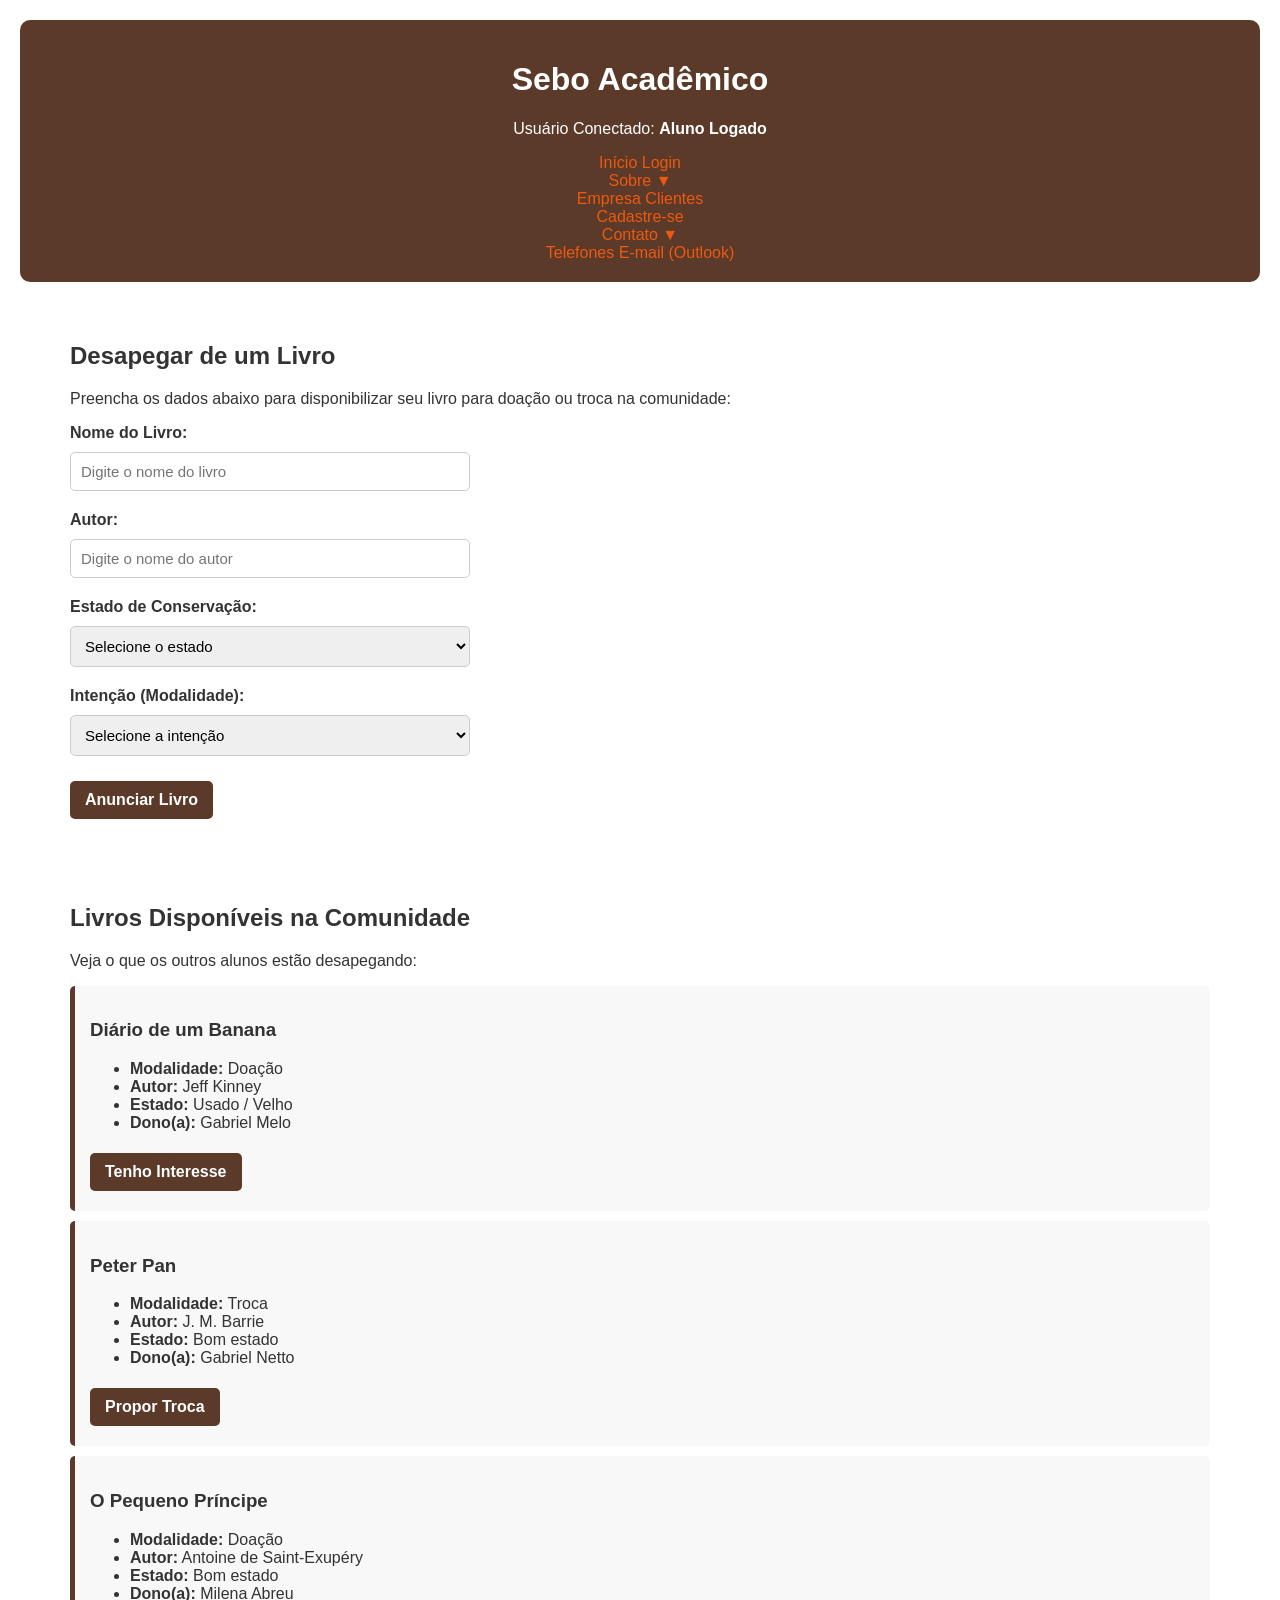
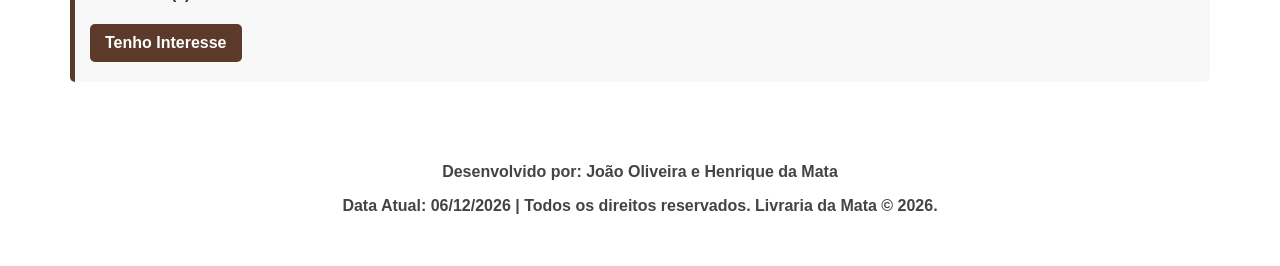
==== sebo.html @ 43168101 "Add files via upload" ====
<!DOCTYPE html>
<html lang="pt-BR">
<head>
    <meta charset="UTF-8">
    <meta name="viewport" content="width=device-width, initial-scale=1.0">
    <title>Sebo Online - Livraria da Mata</title>
    <link rel="stylesheet" href="style.css">
</head>
<body>
    <header>
        <h1>Sebo Acadêmico</h1>
        <p>Usuário Conectado: <strong>Aluno Logado</strong></p>
        <nav>
            <a href="index.html" id="link-inicio">Início</a>
            <a href="login.html" id="link-login">Login</a>
            
            <div class="menu-container">
                <a href="#" id="btn-sobre">Sobre ▼</a>
                <div id="menu-vertical-sobre" class="menu-vertical">
                    <a href="#" id="sublink-empresa">Empresa</a>
                    <a href="#" id="sublink-clientes">Clientes</a>
                </div>
            </div>

            <a href="cadastro.html" id="link-cadastro">Cadastre-se</a>

            <div class="menu-container">
                <a href="#" id="btn-contato">Contato ▼</a>
                <div id="menu-vertical-contato" class="menu-vertical">
                    <a href="#" id="sublink-telefone">Telefones</a>
                    <a href="mailto:contato@livrariadamata.com?subject=Contato%20Livraria%20da%20Mata" id="sublink-email">E-mail (Outlook)</a>
                </div>
            </div>
        </nav>
    </header>

    <main>
        <section>
            <h2>Desapegar de um Livro</h2>
            <p>Preencha os dados abaixo para disponibilizar seu livro para doação ou troca na comunidade:</p>
            <form id="formLivroSebo">
                <div class="form-group">
                    <label for="nomeLivro">Nome do Livro:</label>
                    <input type="text" id="nomeLivro" required placeholder="Digite o nome do livro">
                </div>
                <div class="form-group">
                    <label for="autorLivro">Autor:</label>
                    <input type="text" id="autorLivro" required placeholder="Digite o nome do autor">
                </div>
                <div class="form-group">
                    <label for="estadoLivro">Estado de Conservação:</label>
                    <select id="estadoLivro" required>
                        <option value="">Selecione o estado</option>
                        <option value="Novo / Excelente">Novo / Excelente</option>
                        <option value="Bom estado">Bom estado</option>
                        <option value="Usado / Velho">Usado / Velho</option>
                    </select>
                </div>
                <div class="form-group">
                    <label for="modalidadeLivro">Intenção (Modalidade):</label>
                    <select id="modalidadeLivro" required>
                        <option value="">Selecione a intenção</option>
                        <option value="Troca">Quero Trocar</option>
                        <option value="Doação">Quero Doar</option>
                        <option value="Ambos">Aceito Troca ou Doação</option>
                    </select>
                </div>
                <button type="submit">Anunciar Livro</button>
            </form>
        </section>

        <section>
            <h2>Livros Disponíveis na Comunidade</h2>
            <p>Veja o que os outros alunos estão desapegando:</p>

            <div id="containerLivrosSebo">
                <article>
                    <h3>Diário de um Banana</h3>
                    <ul>
                        <li><strong>Modalidade:</strong> Doação</li>
                        <li><strong>Autor:</strong> Jeff Kinney</li>
                        <li><strong>Estado:</strong> Usado / Velho</li>
                        <li><strong>Dono(a):</strong> Gabriel Melo</li>
                    </ul>
                    <button type="button" class="btn-interesse" data-livro="Diário de um Banana">Tenho Interesse</button>
                </article>

                <article>
                    <h3>Peter Pan</h3>
                    <ul>
                        <li><strong>Modalidade:</strong> Troca</li>
                        <li><strong>Autor:</strong> J. M. Barrie</li>
                        <li><strong>Estado:</strong> Bom estado</li>
                        <li><strong>Dono(a):</strong> Gabriel Netto</li>
                    </ul>
                    <button type="button" class="btn-interesse" data-livro="Peter Pan">Propor Troca</button>
                </article>

                <article>
                    <h3>O Pequeno Príncipe</h3>
                    <ul>
                        <li><strong>Modalidade:</strong> Doação</li>
                        <li><strong>Autor:</strong> Antoine de Saint-Exupéry</li>
                        <li><strong>Estado:</strong> Bom estado</li>
                        <li><strong>Dono(a):</strong> Milena Abreu</li>
                    </ul>
                    <button type="button" class="btn-interesse" data-livro="O Pequeno Príncipe">Tenho Interesse</button>
                </article>
            </div>
        </section>
    </main>

    <footer>
        <p>Desenvolvido por: João Oliveira e Henrique da Mata</p>
        <p>Data Atual: <span id="data-atual"></span> | Todos os direitos reservados. Livraria da Mata &copy; 2026.</p>
    </footer>

    <script src="script.js"></script>
</body>
</html>
---- style.css ----
* {
    box-sizing: border-box;
}

body {
    font-family: Arial, sans-serif;
    background-color: white;
    background-image: url("https://images.unsplash.com/photo-1507842217343-583bb7270b66?q=80&w=1200&auto=format&fit=crop");
    background-size: cover;
    background-position: center;
    background-attachment: fixed;
    color: #333;
    margin: 0;
    padding: 20px;
}

header {
    background-color: #5b3a29;
    color: white;
    padding: 20px;
    text-align: center;
    border-radius: 10px;
}

main {
    max-width: 1200px;
    margin: 20px auto;
    padding: 0 10px;
}
a {
    color: #ec5910;
    text-decoration: none;
    transition: color 0.2s;
}

section {
    background-color: rgba(255, 255, 255, 0.95);
    padding: 20px;
    margin: 20px 0;
    border-radius: 10px;
}

article {
    background-color: #f8f8f8;
    padding: 15px;
    margin: 10px 0;
    border-left: 5px solid #5b3a29;
    border-radius: 5px;
}

button, .btn {
    background-color: #5b3a29;
    color: white;
    border: none;
    padding: 10px 15px;
    margin: 5px 0;
    border-radius: 5px;
    cursor: pointer;
    font-size: 16px;
    font-weight: bold;
    text-decoration: none;
    display: inline-block;
    transition: background-color 0.2s, transform 0.1s;
}

button:hover, .btn:hover {
    background-color: #3e271c;
    color: white;
}

button:active, .btn:active {
    background-color: #24150f;
    transform: scale(0.97);
}

button:focus, .btn:focus {
    outline: 3px solid #c49a6c;
    outline-offset: 2px;
}

.btn-indisponivel {
    background-color: #888888 !important;
    cursor: not-allowed;
}

.form-group {
    margin-bottom: 15px;
}

label {
    display: block;
    margin-bottom: 5px;
    font-weight: bold;
}

input, select {
    padding: 10px;
    margin: 5px 0;
    border: 1px solid #ccc;
    border-radius: 5px;
    font-size: 15px;
    width: 100%;
    max-width: 400px;
    box-sizing: border-box;
    transition: border 0.2s;
}

input:focus, select:focus {
    border: 3px solid #5b3a29;
    outline: none;
}

footer {
    text-align: center;
    margin-top: 20px;
    padding: 15px;
    color: #444;
    background-color: rgba(255, 255, 255, 0.95);
    border-radius: 10px;
    font-weight: bold;
}
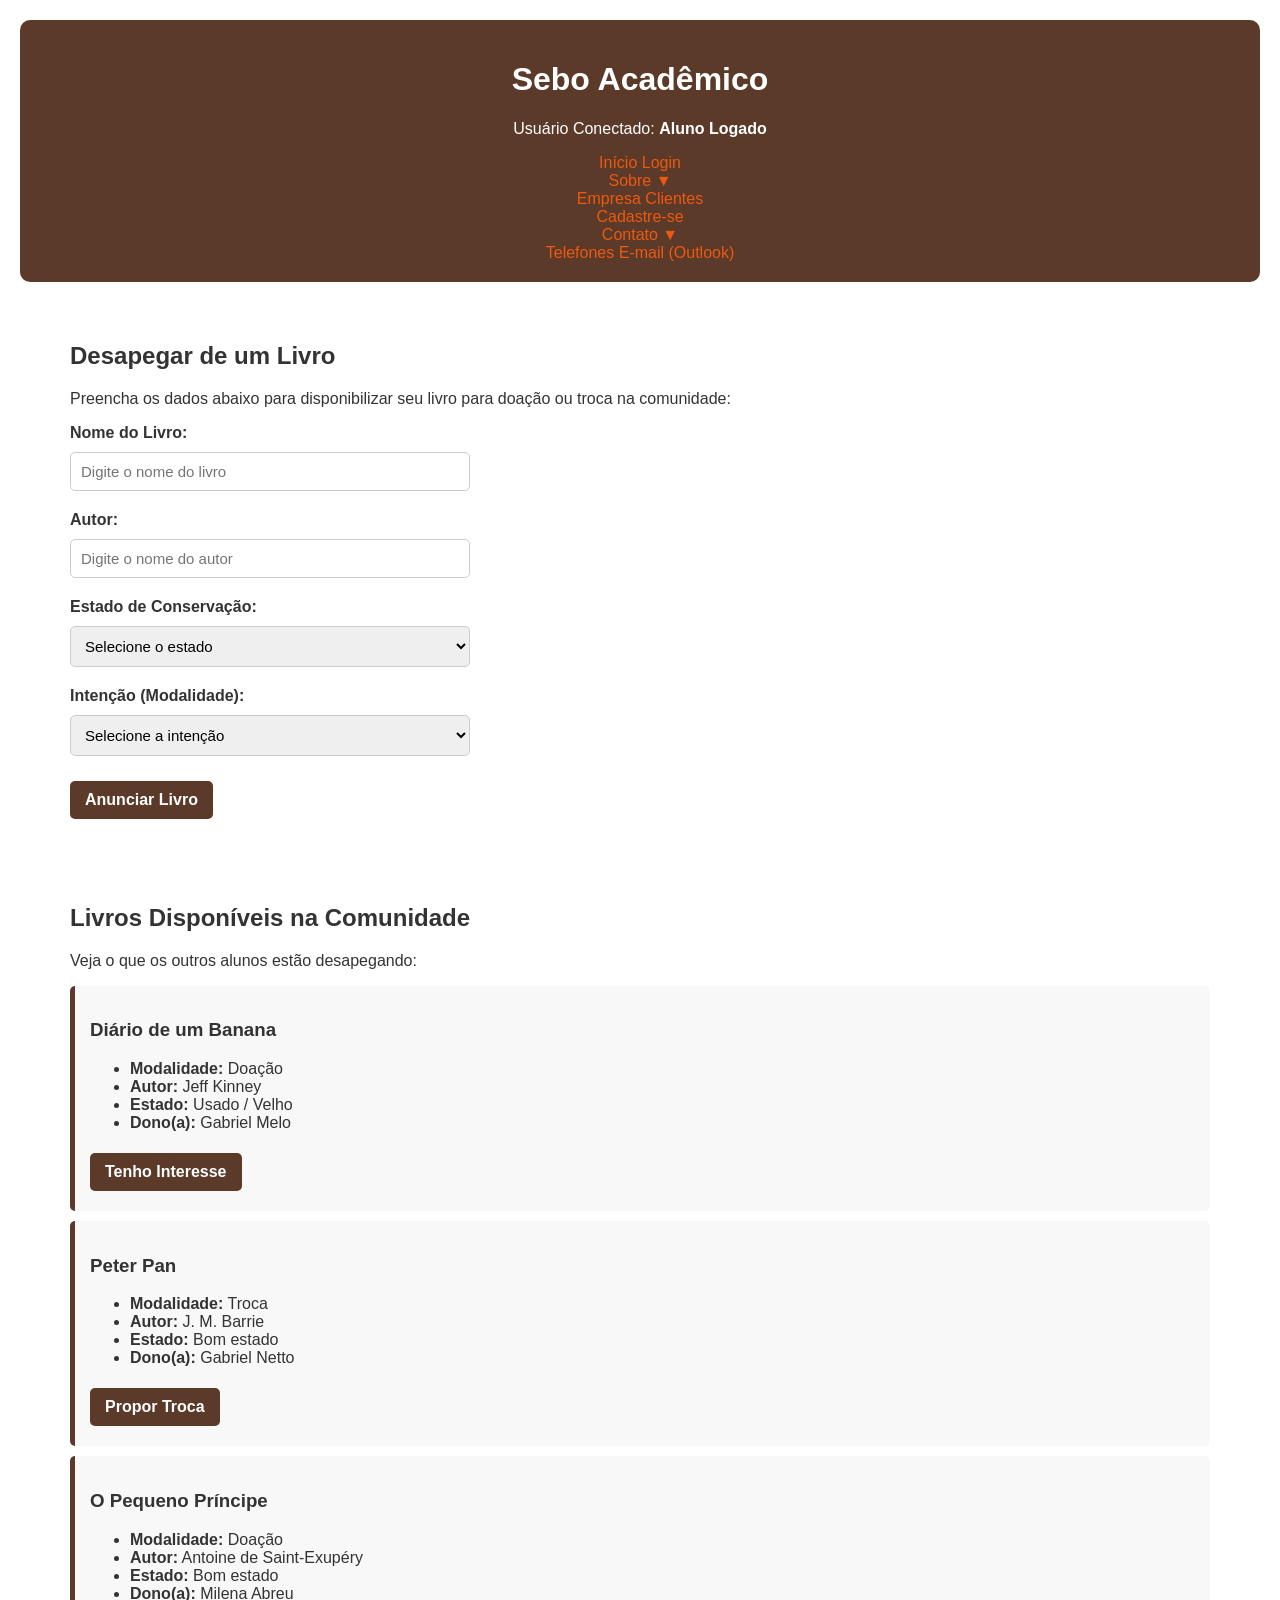
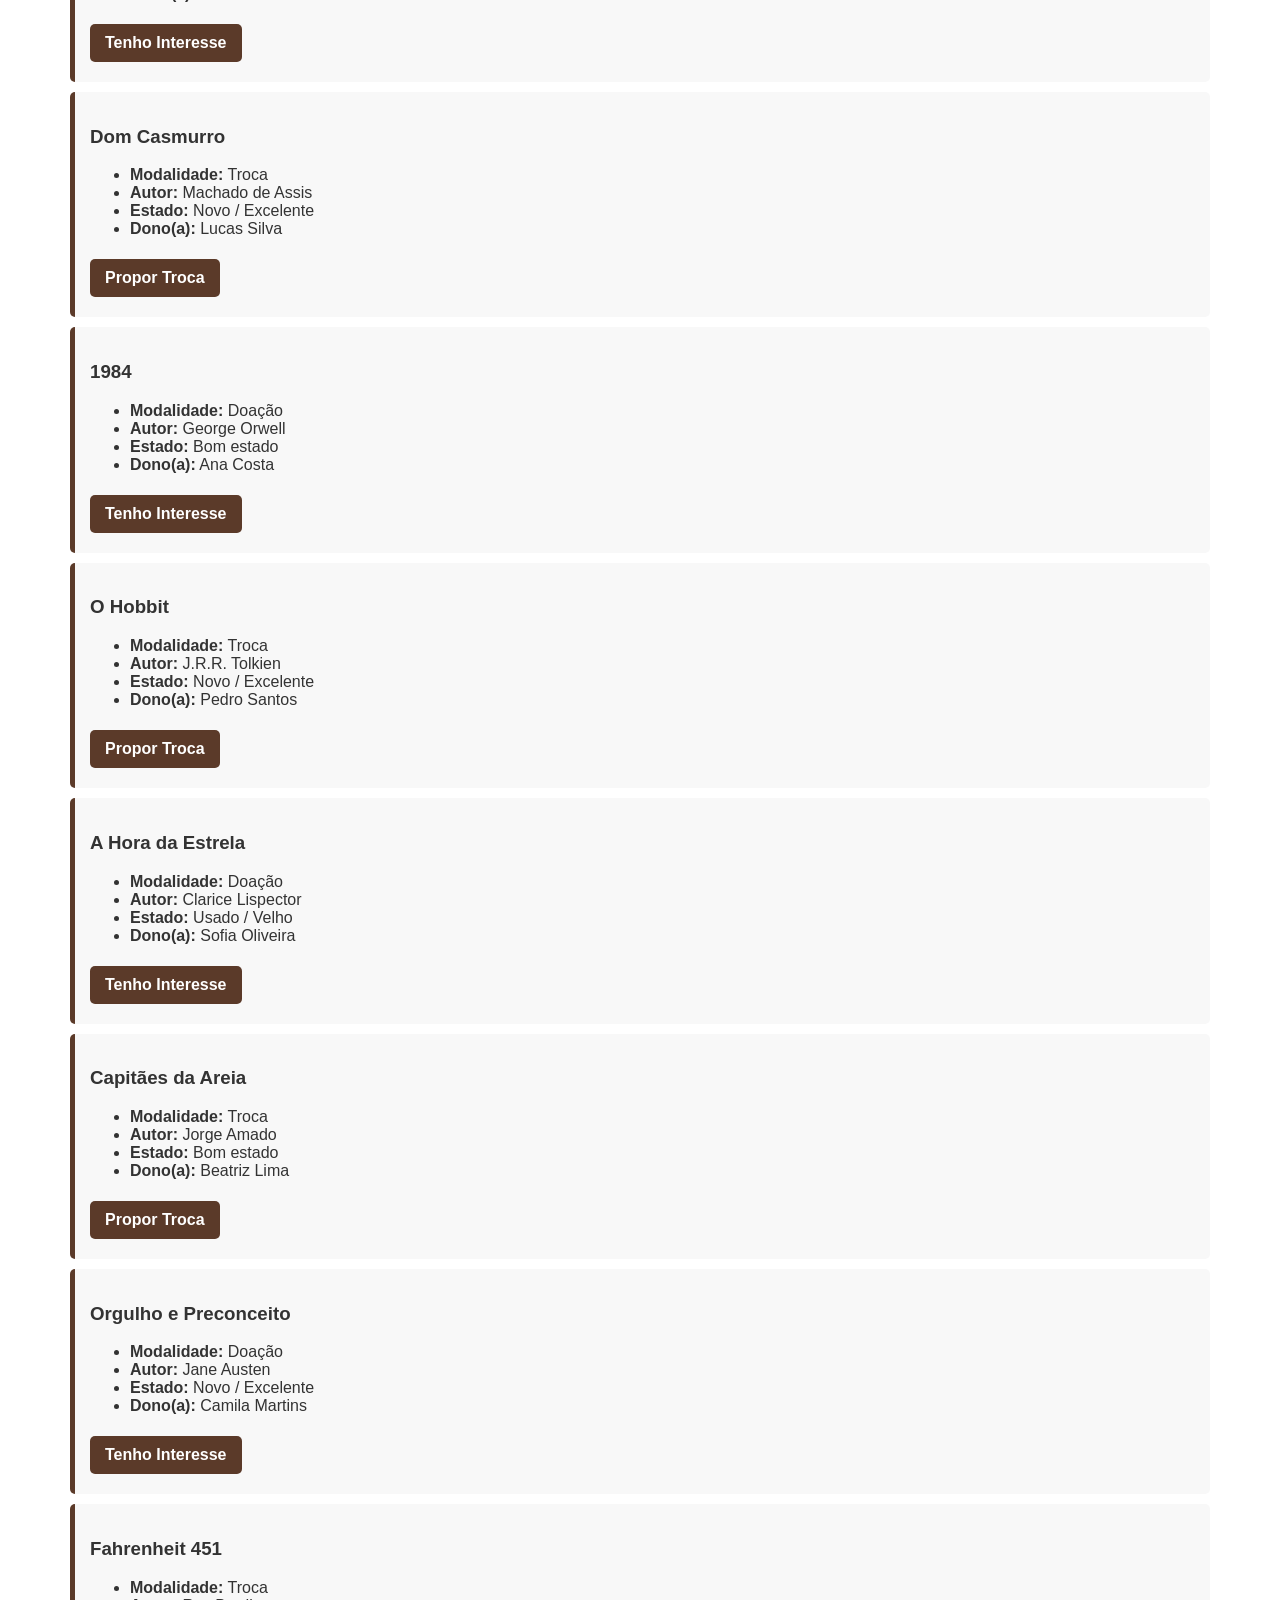
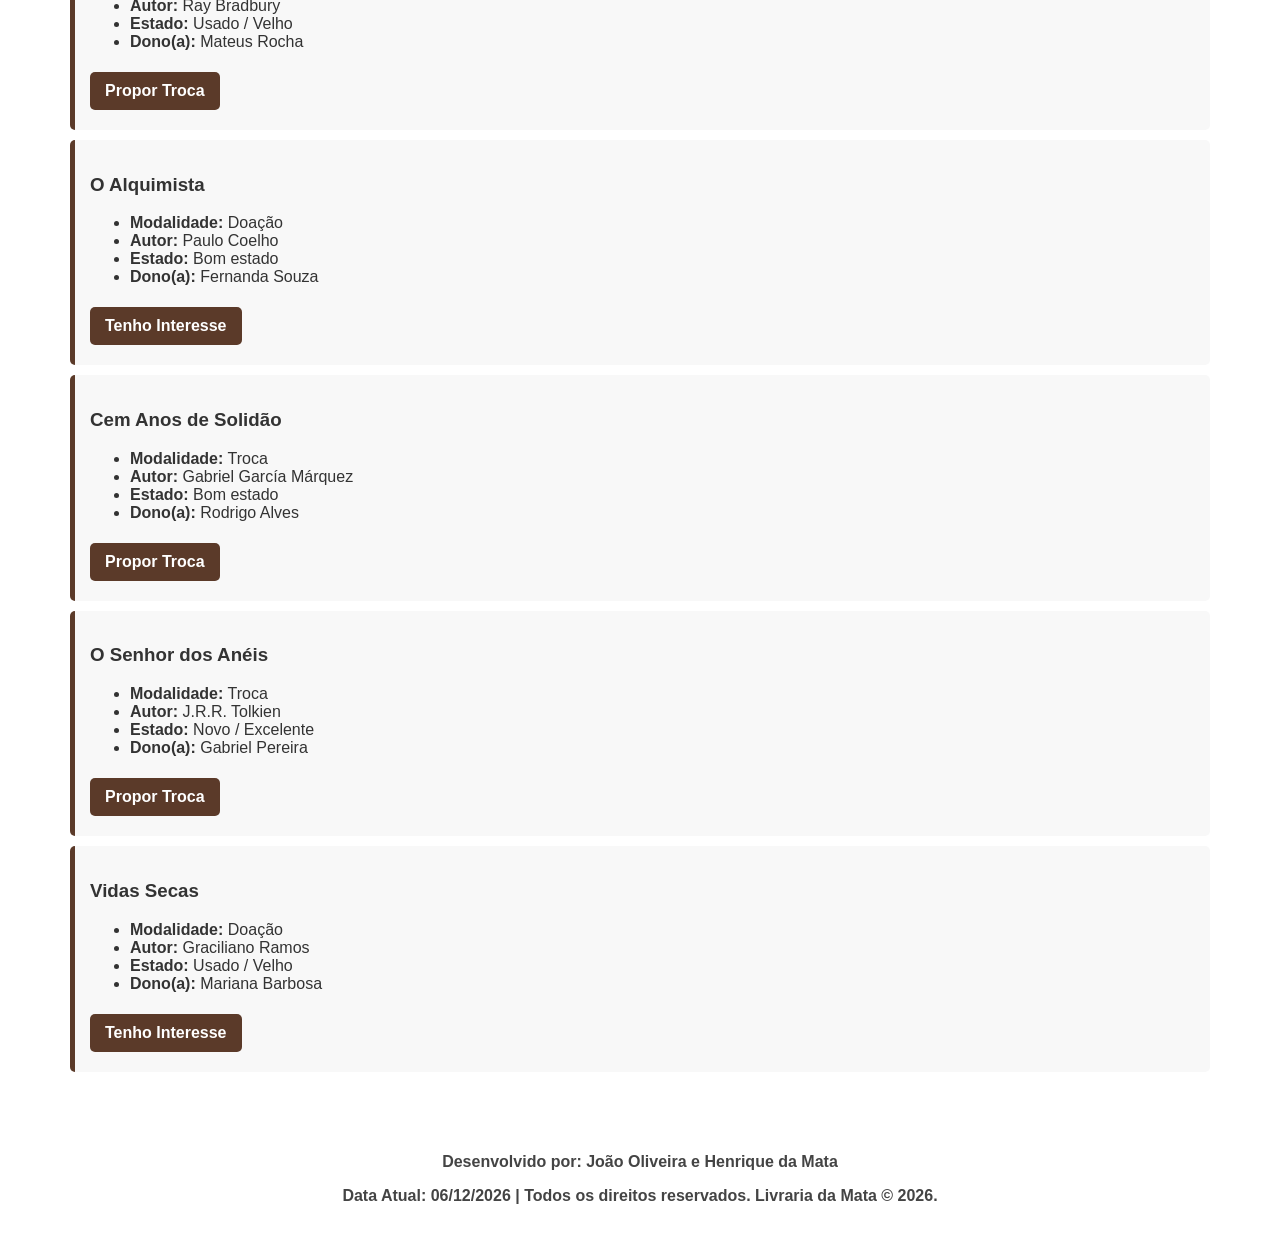
==== commit e5962288: "joao" ====
--- a/sebo.html
+++ b/sebo.html
@@ -106,6 +106,128 @@
                     </ul>
                     <button type="button" class="btn-interesse" data-livro="O Pequeno Príncipe">Tenho Interesse</button>
                 </article>
+
+                <article>
+                    <h3>Dom Casmurro</h3>
+                    <ul>
+                        <li><strong>Modalidade:</strong> Troca</li>
+                        <li><strong>Autor:</strong> Machado de Assis</li>
+                        <li><strong>Estado:</strong> Novo / Excelente</li>
+                        <li><strong>Dono(a):</strong> Lucas Silva</li>
+                    </ul>
+                    <button type="button" class="btn-interesse" data-livro="Dom Casmurro">Propor Troca</button>
+                </article>
+
+                <article>
+                    <h3>1984</h3>
+                    <ul>
+                        <li><strong>Modalidade:</strong> Doação</li>
+                        <li><strong>Autor:</strong> George Orwell</li>
+                        <li><strong>Estado:</strong> Bom estado</li>
+                        <li><strong>Dono(a):</strong> Ana Costa</li>
+                    </ul>
+                    <button type="button" class="btn-interesse" data-livro="1984">Tenho Interesse</button>
+                </article>
+
+                <article>
+                    <h3>O Hobbit</h3>
+                    <ul>
+                        <li><strong>Modalidade:</strong> Troca</li>
+                        <li><strong>Autor:</strong> J.R.R. Tolkien</li>
+                        <li><strong>Estado:</strong> Novo / Excelente</li>
+                        <li><strong>Dono(a):</strong> Pedro Santos</li>
+                    </ul>
+                    <button type="button" class="btn-interesse" data-livro="O Hobbit">Propor Troca</button>
+                </article>
+
+                <article>
+                    <h3>A Hora da Estrela</h3>
+                    <ul>
+                        <li><strong>Modalidade:</strong> Doação</li>
+                        <li><strong>Autor:</strong> Clarice Lispector</li>
+                        <li><strong>Estado:</strong> Usado / Velho</li>
+                        <li><strong>Dono(a):</strong> Sofia Oliveira</li>
+                    </ul>
+                    <button type="button" class="btn-interesse" data-livro="A Hora da Estrela">Tenho Interesse</button>
+                </article>
+
+                <!-- Novos 7 Livros Adicionados -->
+                <article>
+                    <h3>Capitães da Areia</h3>
+                    <ul>
+                        <li><strong>Modalidade:</strong> Troca</li>
+                        <li><strong>Autor:</strong> Jorge Amado</li>
+                        <li><strong>Estado:</strong> Bom estado</li>
+                        <li><strong>Dono(a):</strong> Beatriz Lima</li>
+                    </ul>
+                    <button type="button" class="btn-interesse" data-livro="Capitães da Areia">Propor Troca</button>
+                </article>
+
+                <article>
+                    <h3>Orgulho e Preconceito</h3>
+                    <ul>
+                        <li><strong>Modalidade:</strong> Doação</li>
+                        <li><strong>Autor:</strong> Jane Austen</li>
+                        <li><strong>Estado:</strong> Novo / Excelente</li>
+                        <li><strong>Dono(a):</strong> Camila Martins</li>
+                    </ul>
+                    <button type="button" class="btn-interesse" data-livro="Orgulho e Preconceito">Tenho Interesse</button>
+                </article>
+
+                <article>
+                    <h3>Fahrenheit 451</h3>
+                    <ul>
+                        <li><strong>Modalidade:</strong> Troca</li>
+                        <li><strong>Autor:</strong> Ray Bradbury</li>
+                        <li><strong>Estado:</strong> Usado / Velho</li>
+                        <li><strong>Dono(a):</strong> Mateus Rocha</li>
+                    </ul>
+                    <button type="button" class="btn-interesse" data-livro="Fahrenheit 451">Propor Troca</button>
+                </article>
+
+                <article>
+                    <h3>O Alquimista</h3>
+                    <ul>
+                        <li><strong>Modalidade:</strong> Doação</li>
+                        <li><strong>Autor:</strong> Paulo Coelho</li>
+                        <li><strong>Estado:</strong> Bom estado</li>
+                        <li><strong>Dono(a):</strong> Fernanda Souza</li>
+                    </ul>
+                    <button type="button" class="btn-interesse" data-livro="O Alquimista">Tenho Interesse</button>
+                </article>
+
+                <article>
+                    <h3>Cem Anos de Solidão</h3>
+                    <ul>
+                        <li><strong>Modalidade:</strong> Troca</li>
+                        <li><strong>Autor:</strong> Gabriel García Márquez</li>
+                        <li><strong>Estado:</strong> Bom estado</li>
+                        <li><strong>Dono(a):</strong> Rodrigo Alves</li>
+                    </ul>
+                    <button type="button" class="btn-interesse" data-livro="Cem Anos de Solidão">Propor Troca</button>
+                </article>
+
+                <article>
+                    <h3>O Senhor dos Anéis</h3>
+                    <ul>
+                        <li><strong>Modalidade:</strong> Troca</li>
+                        <li><strong>Autor:</strong> J.R.R. Tolkien</li>
+                        <li><strong>Estado:</strong> Novo / Excelente</li>
+                        <li><strong>Dono(a):</strong> Gabriel Pereira</li>
+                    </ul>
+                    <button type="button" class="btn-interesse" data-livro="O Senhor dos Anéis">Propor Troca</button>
+                </article>
+
+                <article>
+                    <h3>Vidas Secas</h3>
+                    <ul>
+                        <li><strong>Modalidade:</strong> Doação</li>
+                        <li><strong>Autor:</strong> Graciliano Ramos</li>
+                        <li><strong>Estado:</strong> Usado / Velho</li>
+                        <li><strong>Dono(a):</strong> Mariana Barbosa</li>
+                    </ul>
+                    <button type="button" class="btn-interesse" data-livro="Vidas Secas">Tenho Interesse</button>
+                </article>
             </div>
         </section>
     </main>
--- a/style.css
+++ b/style.css
@@ -5,7 +5,7 @@
 body {
     font-family: Arial, sans-serif;
     background-color: white;
-    background-image: url("https://images.unsplash.com/photo-1507842217343-583bb7270b66?q=80&w=1200&auto=format&fit=crop");
+    background-image: url("https://conteudo.imguol.com.br/c/entretenimento/ab/2019/08/08/livraria-da-travessa-abre-a-primeira-loja-de-rua-da-rede-em-sao-paulo-1565288790507_v2_1x1.jpg");
     background-size: cover;
     background-position: center;
     background-attachment: fixed;
